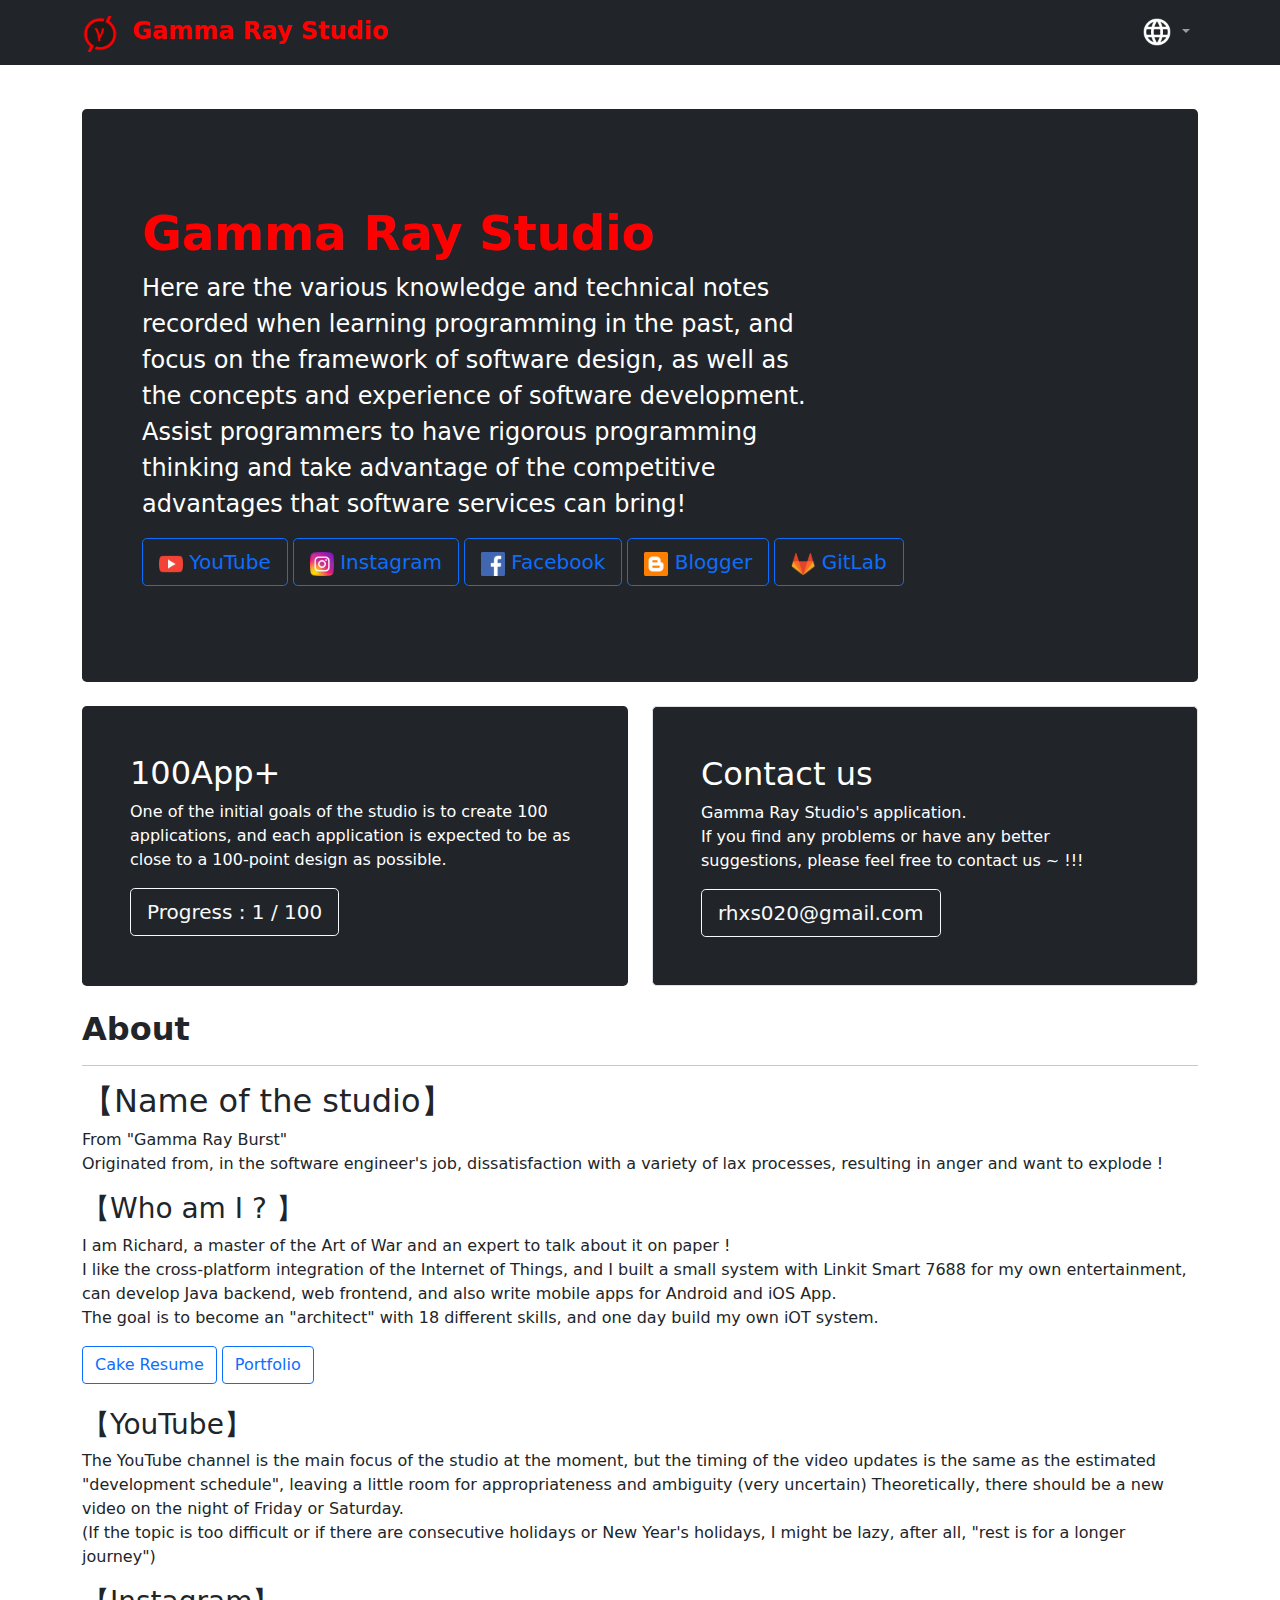
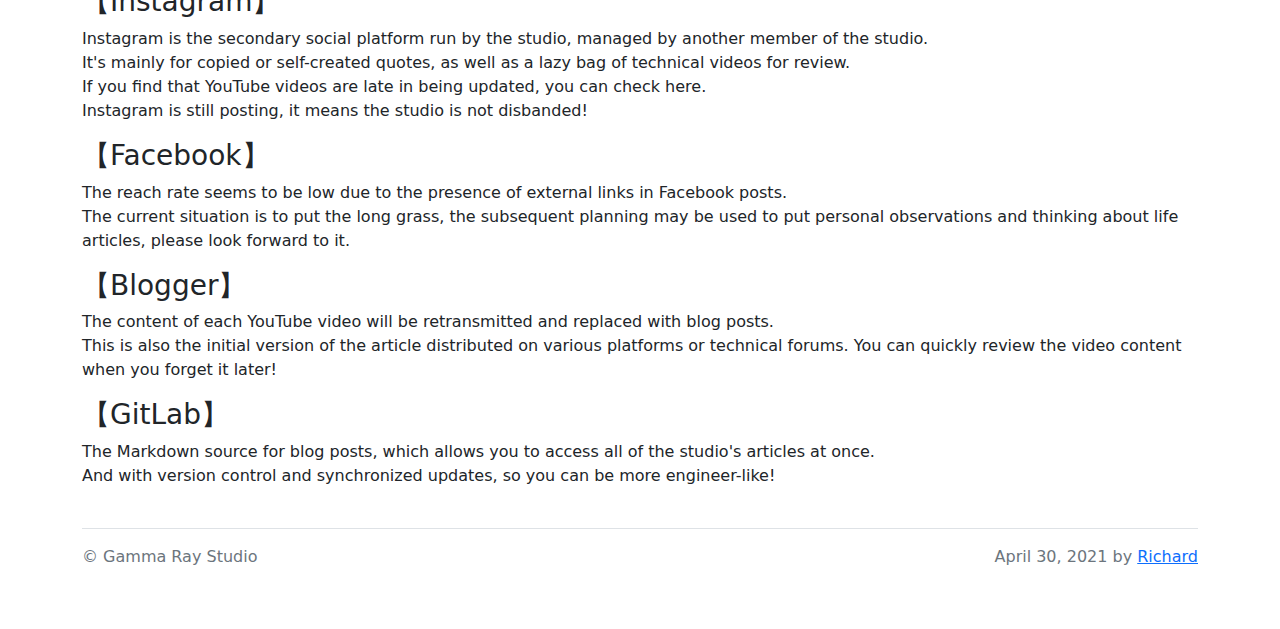
==== index.html @ 93fc09e0 "init : Gamma-Ray-Studio , github.io #20210430001" ====
<!doctype html>
<html lang="en">

<head>
    <meta charset="utf-8">
    <meta name="viewport" content="width=device-width, initial-scale=1">
    <meta name="description" content="">
    <meta name="author" content="Mark Otto, Jacob Thornton, and Bootstrap contributors">
    <meta name="generator" content="Hugo 0.82.0">
    <title>Gamma Ray Studio</title>
    <link rel="icon" href="assets/img/favicon.ico" type="image/x-icon" />
    <link rel="canonical" href="https://getbootstrap.com/docs/5.0/examples/jumbotron/">


    <!-- Bootstrap core CSS -->
    <link href="assets/dist/css/bootstrap.min.css" rel="stylesheet">

    <!-- CSS-->
    <link href="assets/css/navbar.css" rel="stylesheet">

    <style>
        .bd-placeholder-img {
            font-size: 1.125rem;
            text-anchor: middle;
            -webkit-user-select: none;
            -moz-user-select: none;
            user-select: none;
        }

        @media (min-width: 768px) {
            .bd-placeholder-img-lg {
                font-size: 3.5rem;
            }
        }

    </style>
</head>

<body>
    <header>
        <nav class="navbar navbar-expand-lg navbar-dark bg-dark" aria-label="Eighth navbar example">
            <div class="container">
                <a class="navbar-brand" href="index.html">
                    <img src="assets/img/gamma-ray-logo2.png" alt="" width="36" height="36" class="me-2" viewBox="0 0 118 94">
                    <span class="fs-4" style="color: red;font-weight: bold;">Gamma Ray Studio</span>
                </a>
                <form class="d-flex">
                    <ul class="navbar-nav me-auto mb-2 mb-lg-0">

                        <li class="nav-item dropdown">
                            <a class="nav-link dropdown-toggle" href="#" id="dropdown07" data-bs-toggle="dropdown" aria-expanded="false">
                                <img src="assets/img/outline_language_white.png" alt="" width="32" height="32">
                            </a>
                            <ul class="dropdown-menu" aria-labelledby="dropdown07">
                                <li><a class="dropdown-item" href="en-us/index.html">English</a></li>
                                <li><a class="dropdown-item" href="zh-cht/index.html">繁體中文</a></li>
                                <li><a class="dropdown-item" href="zh-chs/index.html">简体中文</a></li>
                            </ul>
                        </li>
                    </ul>
                </form>
            </div>
        </nav>
    </header>
    <main>
        <div class="container py-4">
            <div class="p-5 mb-4 text-white bg-dark rounded-3">
                <div class="container-fluid py-5">
                    <h1 class="display-5 fw-bold" style="color: red;font-weight: bold;">
                        Gamma Ray Studio
                    </h1>
                    <p class="col-md-8 fs-4">
                        Here are the various knowledge and technical notes recorded when learning programming in the past, and focus on the framework of software design, as well as the concepts and experience of software development. <br>
                        Assist programmers to have rigorous programming thinking and take advantage of the competitive advantages that software services can bring!
                    </p>
                    <a class="btn btn-outline-primary btn-lg" href="https://www.youtube.com/user/rhxs020" role="button" target="_blank">
                        <img src="assets/img/youtube.png" alt="" width="24" height="24">
                        YouTube
                    </a>
                    <a class="btn btn-outline-primary btn-lg" href="https://www.instagram.com/gammaray_studio/" role="button" target="_blank">
                        <img src="assets/img/instagram.png" alt="" width="24" height="24">
                        Instagram
                    </a>
                    <a class="btn btn-outline-primary btn-lg" href="https://www.facebook.com/gammaray.studio" role="button" target="_blank">
                        <img src="assets/img/facebook.png" alt="" width="24" height="24">
                        Facebook
                    </a>
                    <a class="btn btn-outline-primary btn-lg" href="https://gamma-ray-studio.blogspot.com/" role="button" target="_blank">
                        <img src="assets/img/blogger.png" alt="" width="24" height="24">
                        Blogger
                    </a>
                    <a class="btn btn-outline-primary btn-lg" href="https://gitlab.com/GammaRayStudio/DevDoc" role="button" target="_blank">
                        <img src="assets/img/gitlab.png" alt="" width="24" height="24">
                        GitLab
                    </a>
                </div>
            </div>

            <div class="row align-items-md-stretch">
                <div class="col-md-6">
                    <div class="h-100 p-5 text-white bg-dark rounded-3">
                        <h2>100App+</h2>
                        <p>
                            One of the initial goals of the studio is to create 100 applications, and each application is expected to be as close to a 100-point design as possible.
                        </p>
                        <a class="btn btn-outline-light btn-lg mb-3 mb-sm-0" href="en-us/100App+.html" role="button" target="_blank">
                            Progress : 1 / 100
                        </a>
                    </div>
                </div>
                <div class="col-md-6">
                    <div class="h-100 p-5 text-white bg-dark border rounded-3">
                        <h2>Contact us</h2>
                        <p>
                            Gamma Ray Studio's application.<br>
                            If you find any problems or have any better suggestions, please feel free to contact us ~ !!! <br>
                        </p>
                        <a class="btn btn-outline-light btn-lg mb-3 mb-sm-0" href="mailto:rhxs020@gmail.com" role="button" target="_blank">rhxs020@gmail.com</a>
                    </div>
                </div>
            </div>

            <br>

            <div class="row align-items-md-stretch">
                <div class="col-md-12">
                    <article class="blog-post">
                        <h2 class="blog-post-title" style="font-weight: bold;">About</h2>
                        <hr>
                        <h2>【Name of the studio】</h2>
                        <p>
                            From "Gamma Ray Burst"<br>
                            Originated from, in the software engineer's job, dissatisfaction with a variety of lax processes, resulting in anger and want to explode ! <br>
                        </p>
                        <h3>【Who am I ? 】</h3>
                        <p>
                            I am Richard, a master of the Art of War and an expert to talk about it on paper !<br>
                            I like the cross-platform integration of the Internet of Things, and I built a small system with Linkit Smart 7688 for my own entertainment,<br>
                            can develop Java backend, web frontend, and also write mobile apps for Android and iOS App.<br>
                            The goal is to become an "architect" with 18 different skills, and one day build my own iOT system.
                        </p>
                        <nav class="blog-pagination" aria-label="Pagination">
                            <a class="btn btn-outline-primary" href="https://www.cakeresume.com/rhxs020">Cake Resume</a>
                            <a class="btn btn-outline-primary" href="https://gitlab.com/Enoxs/Portfolio/blob/master/README.md">Portfolio</a>
                        </nav>
                        <br>
                        <h3>【YouTube】</h3>
                        <p>
                            The YouTube channel is the main focus of the studio at the moment, but the timing of the video updates is the same as the estimated "development schedule", leaving a little room for appropriateness and ambiguity (very uncertain)
                            Theoretically, there should be a new video on the night of Friday or Saturday. <br>
                            (If the topic is too difficult or if there are consecutive holidays or New Year's holidays, I might be lazy, after all, "rest is for a longer journey")
                        </p>
                        <h3>【Instagram】</h3>
                        <p>
                            Instagram is the secondary social platform run by the studio, managed by another member of the studio.<br>
                            It's mainly for copied or self-created quotes, as well as a lazy bag of technical videos for review.<br>
                            If you find that YouTube videos are late in being updated, you can check here. <br>
                            Instagram is still posting, it means the studio is not disbanded!
                        </p>
                        <h3>【Facebook】</h3>
                        <p>
                            The reach rate seems to be low due to the presence of external links in Facebook posts.<br>
                            The current situation is to put the long grass, the subsequent planning may be used to put personal observations and thinking about life articles, please look forward to it.
                        </p>
                        <h3>【Blogger】</h3>
                        <p>
                            The content of each YouTube video will be retransmitted and replaced with blog posts.<br>
                            This is also the initial version of the article distributed on various platforms or technical forums.
                            You can quickly review the video content when you forget it later!
                        </p>
                        <h3>【GitLab】</h3>
                        <p>
                            The Markdown source for blog posts, which allows you to access all of the studio's articles at once.<br>
                            And with version control and synchronized updates, so you can be more engineer-like!
                        </p>
                    </article><!-- /.blog-post -->
                </div>
            </div><!-- /.row -->

            <footer class="pt-3 mt-4 text-muted border-top">
                <p class="float-end">April 30, 2021 by <a href="https://www.cakeresume.com/rhxs020">Richard</a></p>
                <p class="blog-post-meta">&copy; Gamma Ray Studio</p>
            </footer>
        </div>
    </main>
    <script src="assets/dist/js/bootstrap.bundle.min.js"></script>


</body>

</html>
---- assets/css/navbar.css ----
body {
  padding-bottom: 20px;
}

.navbar {
  margin-bottom: 20px;
}
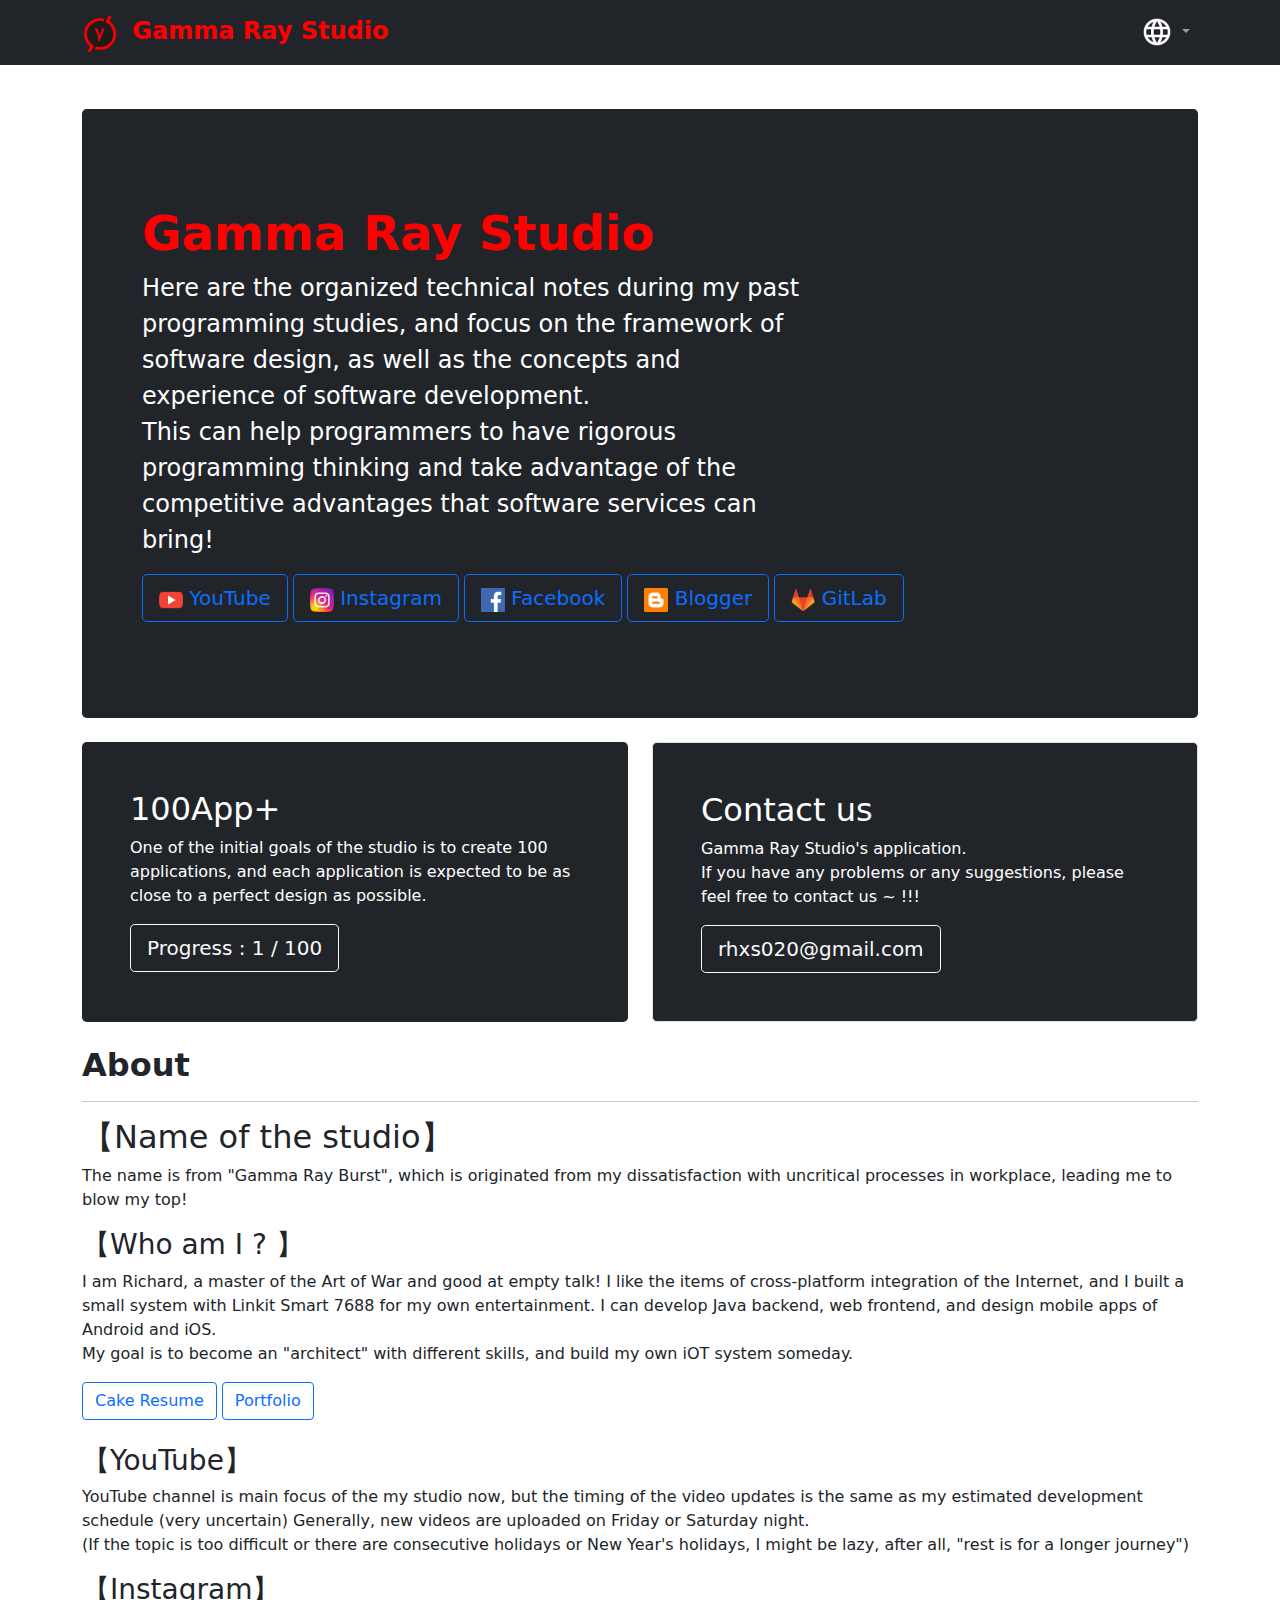
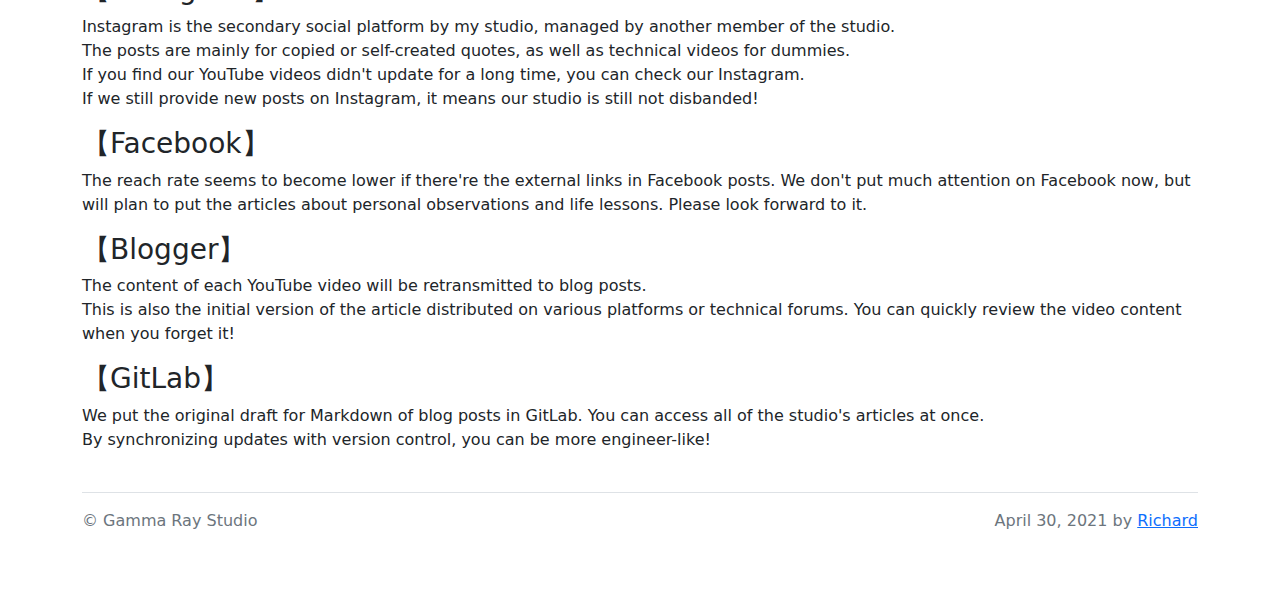
==== commit 74e46a07: "init : Gamma-Ray-Studio , github.io #20210504001" ====
--- a/index.html
+++ b/index.html
@@ -70,8 +70,8 @@
                         Gamma Ray Studio
                     </h1>
                     <p class="col-md-8 fs-4">
-                        Here are the various knowledge and technical notes recorded when learning programming in the past, and focus on the framework of software design, as well as the concepts and experience of software development. <br>
-                        Assist programmers to have rigorous programming thinking and take advantage of the competitive advantages that software services can bring!
+                        Here are the organized technical notes during my past programming studies, and focus on the framework of software design, as well as the concepts and experience of software development. <br>
+                        This can help programmers to have rigorous programming thinking and take advantage of the competitive advantages that software services can bring!
                     </p>
                     <a class="btn btn-outline-primary btn-lg" href="https://www.youtube.com/user/rhxs020" role="button" target="_blank">
                         <img src="assets/img/youtube.png" alt="" width="24" height="24">
@@ -101,7 +101,7 @@
                     <div class="h-100 p-5 text-white bg-dark rounded-3">
                         <h2>100App+</h2>
                         <p>
-                            One of the initial goals of the studio is to create 100 applications, and each application is expected to be as close to a 100-point design as possible.
+                            One of the initial goals of the studio is to create 100 applications, and each application is expected to be as close to a perfect design as possible.
                         </p>
                         <a class="btn btn-outline-light btn-lg mb-3 mb-sm-0" href="en-us/100App+.html" role="button" target="_blank">
                             Progress : 1 / 100
@@ -112,8 +112,8 @@
                     <div class="h-100 p-5 text-white bg-dark border rounded-3">
                         <h2>Contact us</h2>
                         <p>
-                            Gamma Ray Studio's application.<br>
-                            If you find any problems or have any better suggestions, please feel free to contact us ~ !!! <br>
+                            Gamma Ray Studio's application. <br>
+                            If you have any problems or any suggestions, please feel free to contact us ~ !!! <br>
                         </p>
                         <a class="btn btn-outline-light btn-lg mb-3 mb-sm-0" href="mailto:rhxs020@gmail.com" role="button" target="_blank">rhxs020@gmail.com</a>
                     </div>
@@ -129,15 +129,12 @@
                         <hr>
                         <h2>【Name of the studio】</h2>
                         <p>
-                            From "Gamma Ray Burst"<br>
-                            Originated from, in the software engineer's job, dissatisfaction with a variety of lax processes, resulting in anger and want to explode ! <br>
+                            The name is from "Gamma Ray Burst", which is originated from my dissatisfaction with uncritical processes in workplace, leading me to blow my top!
                         </p>
                         <h3>【Who am I ? 】</h3>
                         <p>
-                            I am Richard, a master of the Art of War and an expert to talk about it on paper !<br>
-                            I like the cross-platform integration of the Internet of Things, and I built a small system with Linkit Smart 7688 for my own entertainment,<br>
-                            can develop Java backend, web frontend, and also write mobile apps for Android and iOS App.<br>
-                            The goal is to become an "architect" with 18 different skills, and one day build my own iOT system.
+                            I am Richard, a master of the Art of War and good at empty talk! I like the items of cross-platform integration of the Internet, and I built a small system with Linkit Smart 7688 for my own entertainment. I can develop Java backend, web frontend, and design mobile apps of Android and iOS. <br>
+                            My goal is to become an "architect" with different skills, and build my own iOT system someday. 
                         </p>
                         <nav class="blog-pagination" aria-label="Pagination">
                             <a class="btn btn-outline-primary" href="https://www.cakeresume.com/rhxs020">Cake Resume</a>
@@ -146,32 +143,29 @@
                         <br>
                         <h3>【YouTube】</h3>
                         <p>
-                            The YouTube channel is the main focus of the studio at the moment, but the timing of the video updates is the same as the estimated "development schedule", leaving a little room for appropriateness and ambiguity (very uncertain)
-                            Theoretically, there should be a new video on the night of Friday or Saturday. <br>
-                            (If the topic is too difficult or if there are consecutive holidays or New Year's holidays, I might be lazy, after all, "rest is for a longer journey")
+                            YouTube channel is main focus of the my studio now, but the timing of the video updates is the same as my estimated development schedule (very uncertain) Generally, new videos are uploaded on  Friday or Saturday night. <br>
+                            (If the topic is too difficult or there are consecutive holidays or New Year's holidays, I might be lazy, after all, "rest is for a longer journey")
                         </p>
                         <h3>【Instagram】</h3>
                         <p>
-                            Instagram is the secondary social platform run by the studio, managed by another member of the studio.<br>
-                            It's mainly for copied or self-created quotes, as well as a lazy bag of technical videos for review.<br>
-                            If you find that YouTube videos are late in being updated, you can check here. <br>
-                            Instagram is still posting, it means the studio is not disbanded!
+                            Instagram is the secondary social platform by my studio, managed by another member of the studio.<br>
+                            The posts are mainly for copied or self-created quotes, as well as technical videos for dummies.<br>
+                            If you find our YouTube videos didn't update for a long time, you can check our Instagram.<br>
+                            If we still provide new posts on Instagram, it means our studio is still not disbanded!
                         </p>
                         <h3>【Facebook】</h3>
                         <p>
-                            The reach rate seems to be low due to the presence of external links in Facebook posts.<br>
-                            The current situation is to put the long grass, the subsequent planning may be used to put personal observations and thinking about life articles, please look forward to it.
+                            The reach rate seems to become lower if there're the external links in Facebook posts. We don't put much attention on Facebook now, but will plan to put the articles about personal observations and life lessons. Please look forward to it.
                         </p>
                         <h3>【Blogger】</h3>
                         <p>
-                            The content of each YouTube video will be retransmitted and replaced with blog posts.<br>
-                            This is also the initial version of the article distributed on various platforms or technical forums.
-                            You can quickly review the video content when you forget it later!
+                            The content of each YouTube video will be retransmitted to blog posts.<br>
+                            This is also the initial version of the article distributed on various platforms or technical forums. You can quickly review the video content when you forget it!
                         </p>
                         <h3>【GitLab】</h3>
                         <p>
-                            The Markdown source for blog posts, which allows you to access all of the studio's articles at once.<br>
-                            And with version control and synchronized updates, so you can be more engineer-like!
+                            We put the original draft for Markdown of blog posts in GitLab. You can access all of the studio's articles at once. <br>
+                            By synchronizing updates with version control, you can be more engineer-like!
                         </p>
                     </article><!-- /.blog-post -->
                 </div>
